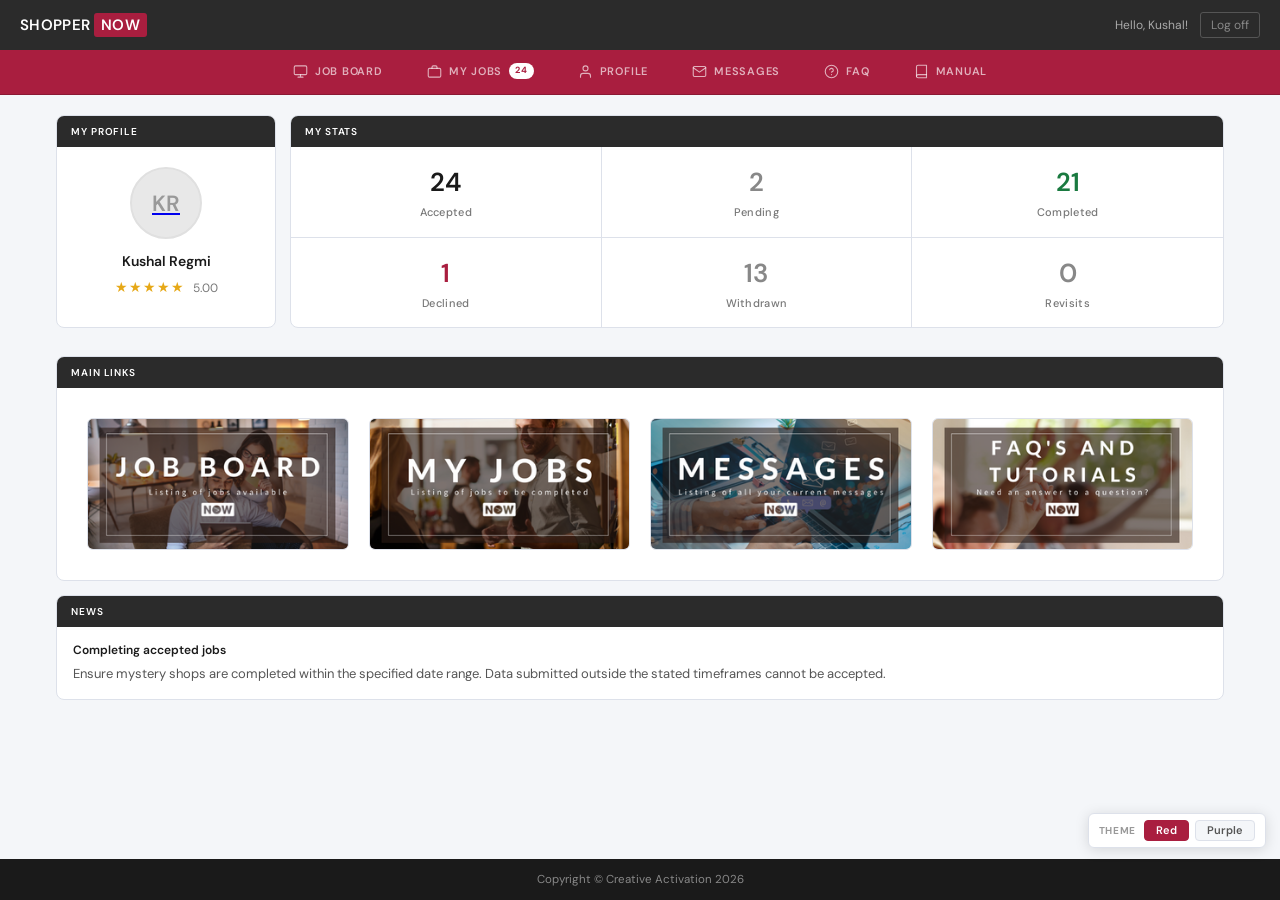
==== index.html @ 1b569411 "rename index to lowercase" ====
<!DOCTYPE html>
<html lang="en">
<head>
<meta charset="UTF-8">
<script>document.documentElement.setAttribute('data-theme',localStorage.getItem('sn-theme')||'red');</script>
<meta name="viewport" content="width=device-width, initial-scale=1.0">
<title>Dashboard — ShopperNow</title>
<link rel="preconnect" href="https://fonts.googleapis.com">
<link href="https://fonts.googleapis.com/css2?family=DM+Sans:wght@400;500;600&display=swap" rel="stylesheet">
<style>
  :root { --brand: #A91E3F; --brand-dark: #8a1833; }
  [data-theme="purple"] { --brand: #7535DE; --brand-dark: #5e28b8; }

  *, *::before, *::after { box-sizing: border-box; margin: 0; padding: 0; }

  body {
    font-family: 'DM Sans', -apple-system, BlinkMacSystemFont, "Segoe UI", sans-serif;
    font-size: 14px;
    background: #f4f6f9;
    color: #1a1a1a;
    line-height: 1.5;
  }

  /* HEADER */
  header {
    background: #2b2b2b;
    padding: 0 20px;
    height: 50px;
    display: flex; align-items: center; justify-content: space-between;
    position: sticky; top: 0; z-index: 100;
  }
  .logo { font-size: 15px; font-weight: 600; color: #fff; letter-spacing: 0.02em; text-decoration: none; }
  .logo span { background: var(--brand); color: #fff; padding: 2px 7px; border-radius: 3px; margin-left: 4px; }
  .header-user { font-size: 12px; color: #aaa; display: flex; align-items: center; gap: 12px; }
  .header-user a { color: #888; text-decoration: none; font-size: 12px; border: 0.5px solid #555; padding: 3px 10px; border-radius: 3px; }
  .header-user a:hover { color: #fff; border-color: #888; }

  /* NAV */
  nav.top-nav {
    background: var(--brand);
    display: flex; gap: 0;
    justify-content: center;
    border-bottom: 1px solid var(--brand-dark);
    overflow-x: auto;
    -ms-overflow-style: none; scrollbar-width: none;
  }
  nav.top-nav::-webkit-scrollbar { display: none; }
  nav.top-nav a {
    display: flex; align-items: center; gap: 7px;
    padding: 0 22px; height: 44px;
    font-size: 11px; font-weight: 600; letter-spacing: 0.07em; text-transform: uppercase;
    color: rgba(255,255,255,0.65); text-decoration: none; white-space: nowrap;
    border-bottom: 2px solid transparent;
  }
  nav.top-nav a:hover { color: #fff; }
  nav.top-nav a.active { color: #fff; border-bottom-color: #fff; }
  nav.top-nav a svg { width: 15px; height: 15px; stroke: currentColor; fill: none; stroke-width: 1.75; stroke-linecap: round; stroke-linejoin: round; flex-shrink: 0; }
  .badge { background: #fff; color: var(--brand); font-size: 9px; font-weight: 700; border-radius: 20px; padding: 1px 6px; min-width: 18px; text-align: center; }

  /* MAIN */
  main { max-width: 1200px; margin: 0 auto; padding: 20px 16px 40px; }

  /* CARD */
  .card {
    background: #fff;
    border: 0.5px solid #dde1ea;
    border-radius: 8px;
    overflow: hidden;
    margin-bottom: 14px;
  }
  .card-head {
    background: #2b2b2b; color: #fff;
    padding: 8px 14px;
    font-size: 10px; font-weight: 600; letter-spacing: 0.09em; text-transform: uppercase;
  }

  /* TOP ROW */
  .top-row { display: grid; grid-template-columns: 220px 1fr; gap: 14px; margin-bottom: 14px; }

  /* PROFILE */
  .profile-body { padding: 20px 16px; text-align: center; }
  .avatar {
    width: 72px; height: 72px; border-radius: 50%;
    background: #e8e8e8;
    display: flex; align-items: center; justify-content: center;
    margin: 0 auto 12px;
    font-size: 22px; font-weight: 600; color: #999;
    border: 2px solid #e0e0e0;
  }
  .profile-name { font-size: 14px; font-weight: 600; margin-bottom: 5px; }
  .stars { color: #e6a817; font-size: 14px; letter-spacing: 1px; }
  .rating-val { font-size: 12px; color: #777; margin-left: 4px; }

  /* STATS */
  .stats-grid { display: grid; grid-template-columns: repeat(3,1fr); }
  .stat {
    padding: 16px 10px; text-align: center;
    border-right: 0.5px solid #dde1ea;
    border-bottom: 0.5px solid #dde1ea;
  }
  .stat:nth-child(3), .stat:nth-child(6) { border-right: none; }
  .stat:nth-child(4), .stat:nth-child(5), .stat:nth-child(6) { border-bottom: none; }
  .stat-num { font-size: 26px; font-weight: 600; display: block; color: #1a1a1a; }
  .stat-num.red { color: var(--brand); }
  .stat-num.green { color: #1a7a40; }
  .stat-num.muted { color: #888; }
  .stat-lbl { font-size: 11px; color: #777; font-weight: 500; letter-spacing: 0.03em; margin-top: 2px; display: block; }

  /* NEWS */
  .news-body { padding: 14px 16px; }
  .news-title { font-size: 12px; font-weight: 600; margin-bottom: 5px; color: #1a1a1a; }
  .news-text { font-size: 13px; color: #555; line-height: 1.6; }

  /* FOOTER */
  footer { background: #1a1a1a; color: #888; text-align: center; padding: 12px; font-size: 11.5px; position: fixed; bottom: 0; left: 0; right: 0; z-index: 90; }
  body { padding-bottom: 40px; }

  /* BOTTOM NAV (mobile) */
  .bottom-nav {
    display: none;
    position: fixed; bottom: 0; left: 0; right: 0;
    background: #1a1a1a;
    border-top: 1px solid #2d2d2d;
    padding: 0 0 env(safe-area-inset-bottom, 0);
    z-index: 150;
  }
  .bnav-item {
    flex: 1; display: flex; flex-direction: column;
    align-items: center; justify-content: center;
    padding: 9px 4px 10px; gap: 3px;
    color: #666; text-decoration: none;
    font-size: 10px; font-weight: 600; letter-spacing: 0.04em; text-transform: uppercase;
    position: relative;
  }
  .bnav-item svg { width: 22px; height: 22px; stroke: currentColor; fill: none; stroke-width: 1.75; stroke-linecap: round; stroke-linejoin: round; }
  .bnav-item.active { color: #fff; }
  .bnav-item.active::before { content: ''; position: absolute; top: 0; left: 25%; right: 25%; height: 2px; background: #fff; border-radius: 0 0 2px 2px; }
  .bnav-badge { position: absolute; top: 6px; left: calc(50% + 7px); background: var(--brand); color: #fff; font-size: 9px; font-weight: 700; border-radius: 10px; padding: 1px 5px; line-height: 1.4; border: 1.5px solid #1a1a1a; }

  @media (max-width: 720px) {
    nav.top-nav { display: none; }
    .bottom-nav { display: flex; }
    main { padding: 14px 10px 80px; }
    .top-row { grid-template-columns: 1fr; }
    .stats-grid { grid-template-columns: repeat(3,1fr); }
    .stat-num { font-size: 22px; }
  }
</style>
</head>
<body>

<header>
  <a class="logo" href="Dashboard.html">SHOPPER<span>NOW</span></a>
  <div class="header-user">
    <span>Hello, Kushal!</span>
    <a href="Log in.htm">Log off</a>
  </div>
</header>

<nav class="top-nav">
  <a href="JobBoard.aspx.htm">
    <svg viewBox="0 0 24 24"><rect x="2" y="3" width="20" height="14" rx="2"/><path d="M8 21h8M12 17v4"/></svg>
    Job Board
  </a>
  <a href="shoppernow_JOBS.html">
    <svg viewBox="0 0 24 24"><rect x="2" y="7" width="20" height="14" rx="2"/><path d="M16 7V5a2 2 0 0 0-2-2h-4a2 2 0 0 0-2 2v2"/></svg>
    My Jobs <span class="badge">24</span>
  </a>
  <a href="Profile.htm">
    <svg viewBox="0 0 24 24"><path d="M20 21v-2a4 4 0 0 0-4-4H8a4 4 0 0 0-4 4v2"/><circle cx="12" cy="7" r="4"/></svg>
    Profile
  </a>
  <a href="ShopperQueryList.aspx.htm">
    <svg viewBox="0 0 24 24"><path d="M4 4h16c1.1 0 2 .9 2 2v12c0 1.1-.9 2-2 2H4c-1.1 0-2-.9-2-2V6c0-1.1.9-2 2-2z"/><polyline points="22,6 12,13 2,6"/></svg>
    Messages
  </a>
  <a href="QueryLanding.aspx.htm">
    <svg viewBox="0 0 24 24"><circle cx="12" cy="12" r="10"/><path d="M9.09 9a3 3 0 0 1 5.83 1c0 2-3 3-3 3"/><line x1="12" y1="17" x2="12.01" y2="17"/></svg>
    FAQ
  </a>
  <a href="ShopperNOWTrainingManual-1.pdf" target="_blank">
    <svg viewBox="0 0 24 24"><path d="M4 19.5A2.5 2.5 0 0 1 6.5 17H20"/><path d="M6.5 2H20v20H6.5A2.5 2.5 0 0 1 4 19.5v-15A2.5 2.5 0 0 1 6.5 2z"/></svg>
    Manual
  </a>
</nav>

<main>

  <div class="top-row">

    <div class="card">
      <div class="card-head">My Profile</div>
      <div class="profile-body">
        <a href="Profile.htm">
          <div class="avatar">KR</div>
        </a>
        <div class="profile-name">Kushal Regmi</div>
        <div>
          <span class="stars">★★★★★</span>
          <span class="rating-val">5.00</span>
        </div>
      </div>
    </div>

    <div class="card">
      <div class="card-head">My Stats</div>
      <div class="stats-grid">
        <div class="stat">
          <span class="stat-num">24</span>
          <span class="stat-lbl">Accepted</span>
        </div>
        <div class="stat">
          <span class="stat-num muted">2</span>
          <span class="stat-lbl">Pending</span>
        </div>
        <div class="stat">
          <span class="stat-num green">21</span>
          <span class="stat-lbl">Completed</span>
        </div>
        <div class="stat">
          <span class="stat-num red">1</span>
          <span class="stat-lbl">Declined</span>
        </div>
        <div class="stat">
          <span class="stat-num muted">13</span>
          <span class="stat-lbl">Withdrawn</span>
        </div>
        <div class="stat">
          <span class="stat-num muted">0</span>
          <span class="stat-lbl">Revisits</span>
        </div>
      </div>
    </div>

  </div>

  <div class="card" style="margin-bottom:14px;">
    <div class="card-head">Main Links</div>
    <div style="padding:30px;display:grid;grid-template-columns:repeat(4,1fr);gap:20px;">
      <a href="JobBoard.aspx.htm" style="display:block;border-radius:6px;overflow:hidden;border:0.5px solid #dde1ea;">
        <img src="assets/JobBoard.png" alt="Job Board" style="width:100%;height:auto;display:block;">
      </a>
      <a href="shoppernow_JOBS.html" style="display:block;border-radius:6px;overflow:hidden;border:0.5px solid #dde1ea;">
        <img src="assets/MyJobs.png" alt="My Jobs" style="width:100%;height:auto;display:block;">
      </a>
      <a href="ShopperQueryList.aspx.htm" style="display:block;border-radius:6px;overflow:hidden;border:0.5px solid #dde1ea;">
        <img src="assets/Messages.png" alt="Messages" style="width:100%;height:auto;display:block;">
      </a>
      <a href="QueryLanding.aspx.htm" style="display:block;border-radius:6px;overflow:hidden;border:0.5px solid #dde1ea;">
        <img src="assets/FAQ-1.png" alt="FAQ's and Tutorials" style="width:100%;height:auto;display:block;">
      </a>
    </div>
  </div>

  <div class="card">
    <div class="card-head">News</div>
    <div class="news-body">
      <div class="news-title">Completing accepted jobs</div>
      <div class="news-text">Ensure mystery shops are completed within the specified date range. Data submitted outside the stated timeframes cannot be accepted.</div>
    </div>
  </div>

</main>

<footer>
  Copyright &copy; Creative Activation 2026
</footer>

<nav class="bottom-nav">
  <a class="bnav-item" href="JobBoard.aspx.htm">
    <svg viewBox="0 0 24 24"><rect x="2" y="3" width="20" height="14" rx="2"/><path d="M8 21h8M12 17v4"/></svg>
    Board
  </a>
  <a class="bnav-item" href="shoppernow_JOBS.html">
    <svg viewBox="0 0 24 24"><rect x="2" y="7" width="20" height="14" rx="2"/><path d="M16 7V5a2 2 0 0 0-2-2h-4a2 2 0 0 0-2 2v2"/></svg>
    My Jobs
    <span class="bnav-badge">24</span>
  </a>
  <a class="bnav-item" href="Profile.htm">
    <svg viewBox="0 0 24 24"><path d="M20 21v-2a4 4 0 0 0-4-4H8a4 4 0 0 0-4 4v2"/><circle cx="12" cy="7" r="4"/></svg>
    Profile
  </a>
  <a class="bnav-item" href="ShopperQueryList.aspx.htm">
    <svg viewBox="0 0 24 24"><path d="M4 4h16c1.1 0 2 .9 2 2v12c0 1.1-.9 2-2 2H4c-1.1 0-2-.9-2-2V6c0-1.1.9-2 2-2z"/><polyline points="22,6 12,13 2,6"/></svg>
    Messages
  </a>
  <a class="bnav-item" href="QueryLanding.aspx.htm">
    <svg viewBox="0 0 24 24"><circle cx="12" cy="12" r="10"/><path d="M9.09 9a3 3 0 0 1 5.83 1c0 2-3 3-3 3"/><line x1="12" y1="17" x2="12.01" y2="17"/></svg>
    FAQ
  </a>
</nav>


<script src="assets/theme-switcher.js"></script>
</body>
</html>
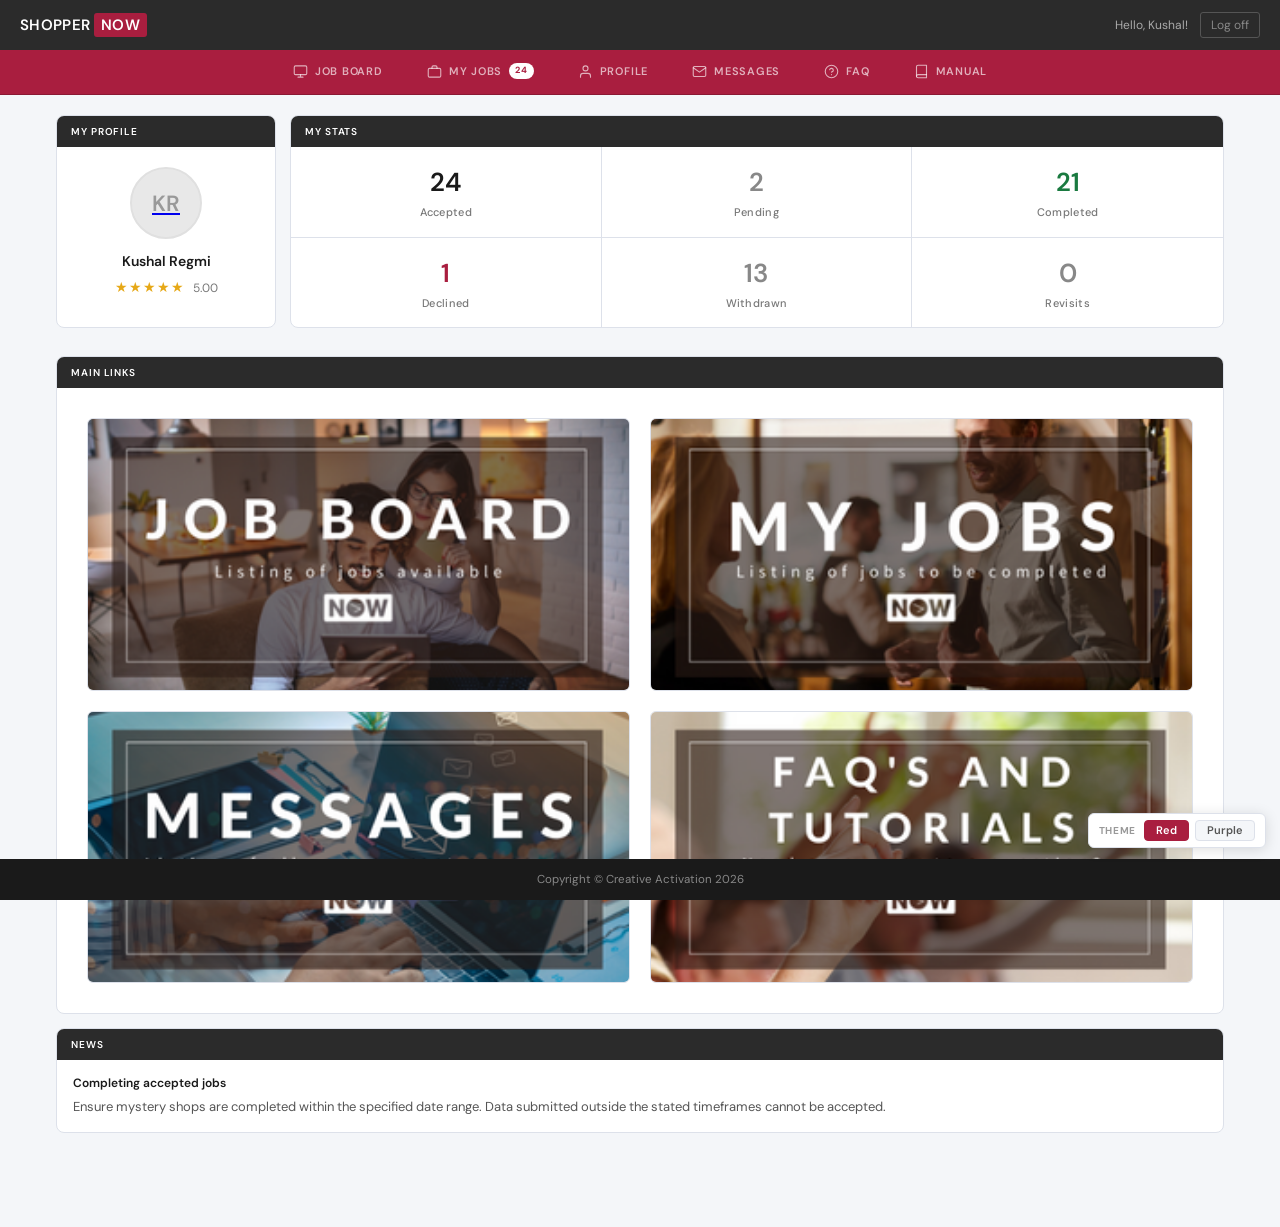
==== commit feb99081: "Change grid layout from 4 to 2 columns" ====
--- a/index.html
+++ b/index.html
@@ -236,7 +236,7 @@
 
   <div class="card" style="margin-bottom:14px;">
     <div class="card-head">Main Links</div>
-    <div style="padding:30px;display:grid;grid-template-columns:repeat(4,1fr);gap:20px;">
+    <div style="padding:30px;display:grid;grid-template-columns:repeat(2,1fr);gap:20px;">
       <a href="JobBoard.aspx.htm" style="display:block;border-radius:6px;overflow:hidden;border:0.5px solid #dde1ea;">
         <img src="assets/JobBoard.png" alt="Job Board" style="width:100%;height:auto;display:block;">
       </a>
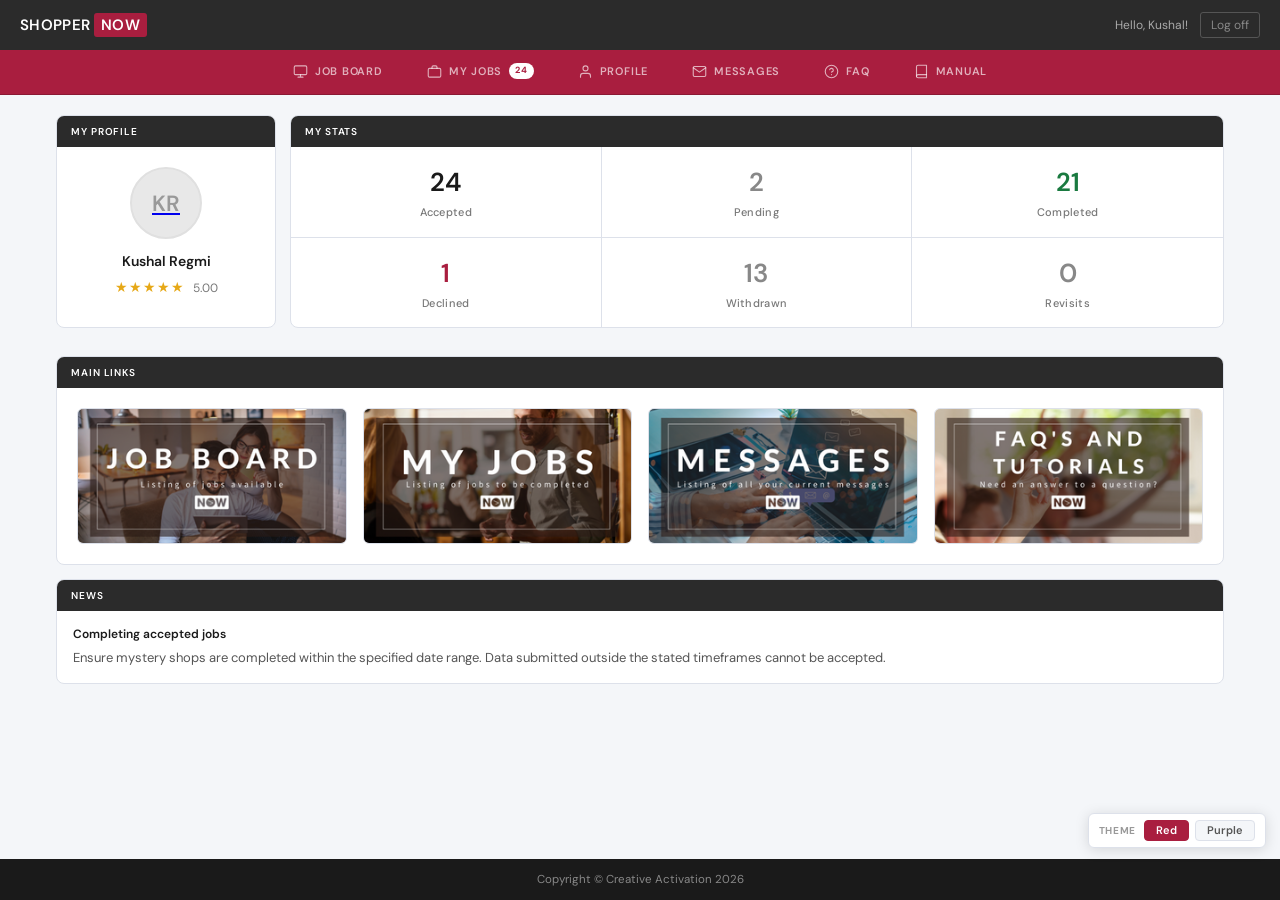
==== commit f6cf21a4: "Show main links as 4-column row on desktop 2-column grid left the 1200px-wide container half empty. " ====
--- a/index.html
+++ b/index.html
@@ -137,6 +137,13 @@
   .bnav-item.active::before { content: ''; position: absolute; top: 0; left: 25%; right: 25%; height: 2px; background: #fff; border-radius: 0 0 2px 2px; }
   .bnav-badge { position: absolute; top: 6px; left: calc(50% + 7px); background: var(--brand); color: #fff; font-size: 9px; font-weight: 700; border-radius: 10px; padding: 1px 5px; line-height: 1.4; border: 1.5px solid #1a1a1a; }
 
+  .main-links-grid {
+    padding: 20px;
+    display: grid;
+    grid-template-columns: repeat(4, 1fr);
+    gap: 16px;
+  }
+
   @media (max-width: 720px) {
     nav.top-nav { display: none; }
     .bottom-nav { display: flex; }
@@ -144,13 +151,14 @@
     .top-row { grid-template-columns: 1fr; }
     .stats-grid { grid-template-columns: repeat(3,1fr); }
     .stat-num { font-size: 22px; }
+    .main-links-grid { grid-template-columns: repeat(2, 1fr); padding: 14px; gap: 12px; }
   }
 </style>
 </head>
 <body>
 
 <header>
-  <a class="logo" href="Dashboard.html">SHOPPER<span>NOW</span></a>
+  <a class="logo" href="index.html">SHOPPER<span>NOW</span></a>
   <div class="header-user">
     <span>Hello, Kushal!</span>
     <a href="Log in.htm">Log off</a>
@@ -236,7 +244,7 @@
 
   <div class="card" style="margin-bottom:14px;">
     <div class="card-head">Main Links</div>
-    <div style="padding:30px;display:grid;grid-template-columns:repeat(2,1fr);gap:20px;">
+    <div class="main-links-grid">
       <a href="JobBoard.aspx.htm" style="display:block;border-radius:6px;overflow:hidden;border:0.5px solid #dde1ea;">
         <img src="assets/JobBoard.png" alt="Job Board" style="width:100%;height:auto;display:block;">
       </a>
